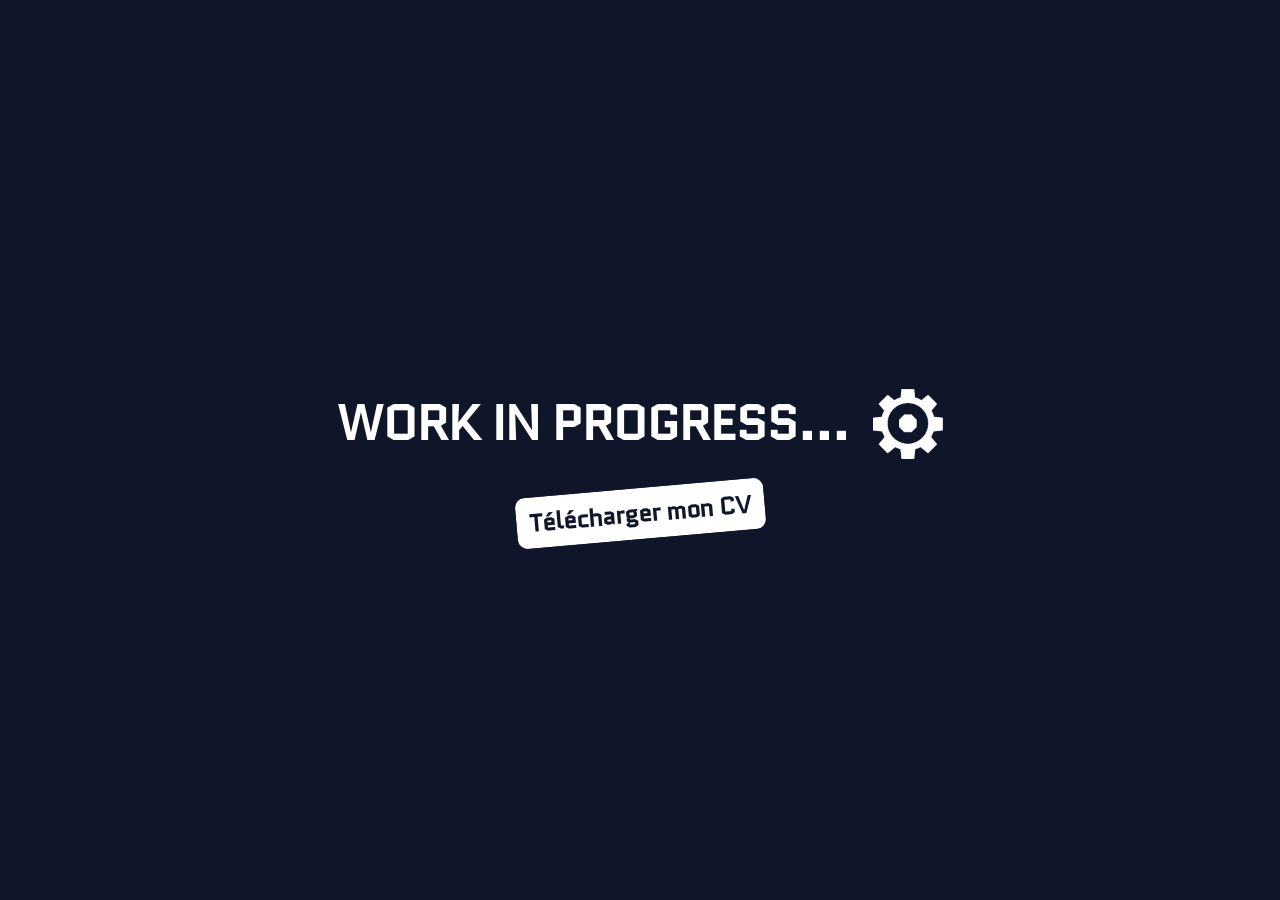
==== wip.html @ 767df287 "MAJ" ====
<!DOCTYPE html>
<html lang="fr">
<head>
    <meta charset="UTF-8">
    <meta http-equiv="X-UA-Compatible" content="IE=edge">
    <meta name="viewport" content="width=device-width, initial-scale=1.0">
    <title>Alexandre DELMER</title>
    <link rel="stylesheet" type="text/css" href="sass/main.css">
    <link rel="icon" href="/src/logoFreelance.png" type="image/x-icon">
    
</head>
<body>
    <div class="wip">
        <h2>WORK IN PROGRESS...</h2>
        <img class="wip__img" src="/src/engrenage.png" alt="">
    </div>

    <button class="btnCV"><a href="" download="CV__AlexandreDelmer"></a>Télécharger mon CV</button>

    
</body>
</html>
---- sass/main.css ----
@charset "UTF-8";
@font-face {
  font-family: "quantico";
  src: url(/style/font/quantico/Quantico-Regular.otf) format("truetype");
}
@font-face {
  font-family: "prompt";
  src: url(/style/font/prompt/Prompt-Italic.ttf) format("truetype");
}
.overflow-hidden {
  overflow: hidden;
}

.visible {
  display: flex;
}

.toggle-element {
  display: none;
}

@keyframes scroll {
  0% {
    transform: translateX(-100%);
  }
  100% {
    transform: translateX(0);
  }
}
@keyframes scale {
  0% {
    transform: scale(100%);
  }
  50% {
    transform: scale(140%);
  }
  100% {
    transform: scale(100%);
  }
}
@keyframes displayBottom {
  0% {
    transform: translateY(-50%);
    opacity: 0%;
  }
  35% {
    opacity: 0%;
  }
  100% {
    transform: translateY(0%);
    opacity: 100%;
  }
}
@keyframes displayTop {
  0% {
    transform: translateY(0%);
    opacity: 0%;
  }
  35% {
    opacity: 0%;
  }
  100% {
    transform: translateY(-50%);
    opacity: 100%;
  }
}
.displayBottom {
  animation: displayBottom 0.1s ease-in-out;
}

.displayTop {
  animation: displayBottom 1s ease-in-out;
}

.marginBottom {
  margin-bottom: 1rem;
}

button {
  color: white;
  font-size: 1rem;
  font-family: "quantico", sans-serif;
  width: auto;
  height: 100%;
  padding: 0.3rem 0.5rem 0.3rem 0.5rem;
  cursor: pointer;
}

.btnOne {
  background: linear-gradient(to right, #740CDC, #56ADD5);
  border: none;
  border-radius: 15px;
}

.btnTwo {
  display: flex;
  justify-content: center;
  align-items: center;
  margin-left: 1rem;
  background: linear-gradient(to top, #740CDC, #56ADD5);
  outline: none;
  border: 1px solid transparent;
  border-radius: 30px;
  padding: 1rem;
  max-width: 60px;
  max-height: 60px;
}

.btnThree {
  background: none;
  font-size: 1.25rem;
  border: none;
  color: #7D8296;
}

.btnRotateBottom {
  transform: rotate(-5deg);
  transition: transform 0.3s ease-in-out;
  transform-origin: center;
}
.btnRotateBottom:hover {
  transform: rotate(10deg);
  background: white;
}

.btnRotateTop {
  transform: rotate(5deg);
  transition: transform 0.3s ease-in-out;
  transform-origin: center;
}
.btnRotateTop:hover {
  transform: rotate(10deg);
  background: white;
}

.btnScale {
  animation: scale 1s linear infinite;
}
.btnScale:hover {
  color: #0F162A;
  font-weight: bold;
  border: 3px solid #0F162A;
  background-color: white;
}

#backToTop {
  display: none;
  position: fixed;
  z-index: 99;
  background: white;
  width: 40px;
  height: 40px;
  top: 90%;
  left: 3%;
  border-radius: 5px;
  border: none;
  outline: none;
  transition: transform 0.5s ease-in-out;
  transform: rotate(45deg);
}
#backToTop_arrow {
  position: absolute;
  display: flex;
  width: 30px;
  height: 30px;
  border-radius: 4px;
  background: #0F162A;
  top: 12.5%;
  right: 0;
  bottom: 0;
  left: 12.5%;
}
#backToTop:hover {
  transform: scale(1.4);
  background: grey;
}
#backToTop .scrolled {
  transform: rotate(45deg);
}

nav {
  display: flex;
  align-items: center;
  justify-content: space-between;
  width: auto;
  padding: 1rem 2rem 0rem 2rem;
}
nav .menu {
  display: flex;
  margin: auto;
  list-style: none;
}
nav .menu a {
  display: flex;
  flex-direction: column;
  margin-left: 3rem;
  font-weight: bold;
  text-decoration: none;
  color: white;
}
nav .menu a span {
  font-size: 0.8rem;
  text-align: right;
}

.menu_toggle {
  display: none;
  flex-direction: column;
  align-items: flex-end;
}
.menu_toggle .barOne {
  margin: 0.1rem;
  width: 3rem;
  height: 0.4rem;
  background-color: white;
  border-radius: 10px;
}
.menu_toggle .barTwo {
  margin: 0.1rem;
  width: 2.6rem;
  height: 0.4rem;
  background-color: white;
  border-radius: 10px;
}
.menu_toggle .barThree {
  margin: 0.1rem;
  width: 2.2rem;
  height: 0.4rem;
  background-color: white;
  border-radius: 10px;
}
.menu_toggle:hover .barOne {
  transform: translateY(-0.3rem);
}
.menu_toggle:hover .barThree {
  transform: translateY(0.3rem);
}
.menu_toggle .barOne, .menu_toggle .barThree {
  transition: transform 0.3s ease;
}

.effectOnOver {
  opacity: 0.5;
  transition: opacity 0.5s ease, transform 0.5s ease;
}

@media screen and (max-width: 1450px) {
  .menu_toggle {
    display: flex;
  }
  nav .menu {
    display: none;
  }
}
.nav_mobile {
  width: 100%;
  height: 100%;
  background: #0F162A;
  justify-content: flex-start;
  align-items: flex-start;
  position: fixed;
  z-index: 1;
  /*Trouver un moyen de supprimer les à-coups dans mon animation*/
}
.nav_mobile_animation {
  display: flex;
  font-size: 90px;
  font-weight: bold;
  width: 100%;
  height: 50px;
  margin-top: 0.5rem;
  /*animation: scroll 7s linear infinite;
  white-space: nowrap;
  margin: 0;
  padding: 0;*/
}
.nav_mobile_animation_text {
  display: flex;
  align-items: center;
  color: #0F162A;
  font-size: 3rem;
  text-shadow: -1px -1px 0 white, 1px -1px 0 white, -1px 1px 0 white, 1px 1px 0 white;
}
.nav_mobile_animation_text img {
  display: flex;
  justify-content: center;
  align-items: center;
  max-width: 80px;
  height: auto;
  margin: 0rem 0.5rem 0rem 0.5rem;
}
.nav_mobile_menu {
  display: flex;
  flex-direction: column;
  justify-content: center;
  margin-top: 5%;
}
.nav_mobile_menu a {
  font-size: 80px;
  color: white;
  font-weight: bold;
  margin-bottom: 0.8rem;
  padding: 0rem 0.7rem 0rem 0.7rem;
  width: -moz-fit-content;
  width: fit-content;
  border-radius: 15px;
  text-decoration: none;
}
.nav_mobile_menu a:hover {
  background: white;
  color: #0F162A;
}

:root {
  font-size: 24px;
}

body {
  display: flex;
  flex-direction: column;
  background-color: #0F162A;
  font-family: "quantico", sans-serif;
  line-height: 1;
  margin: auto;
  font-size: 1rem;
}

h1, h2, h3 {
  color: white;
}

h4 {
  color: #589CD5;
}

h1 {
  font-size: 2.5rem;
}

h2 {
  font-size: 2rem;
}

.logo {
  max-width: 75px;
  height: auto;
}

.intro {
  display: flex;
  flex-direction: column;
  justify-content: center;
  align-items: left;
  line-height: 2.5rem;
  padding: 2rem 2rem 2rem 2rem;
  position: relative;
  margin-bottom: 2rem;
}
.intro_background {
  position: absolute;
  z-index: -1;
  transform: rotate(15deg);
  font-size: 180px;
  color: white;
  opacity: 0.02;
  top: 100px;
  right: 0;
  bottom: 0;
  left: 120px;
}
.intro h1 {
  display: flex;
  flex-direction: column;
  margin-bottom: 1rem;
}
.intro button {
  align-self: flex-start;
}
.intro button a {
  text-decoration: none;
  color: white;
  font-size: 1.5rem;
}
.intro button a:hover {
  color: #0F162A;
}

.aboutme {
  display: flex;
  justify-content: space-evenly;
  align-items: center;
  margin-bottom: 2rem;
  padding: 0rem 2rem 0rem 2rem;
}
.aboutme_portrait {
  display: flex;
  position: relative;
  max-width: 100%;
  height: auto;
  margin-bottom: 2rem;
}
.aboutme_portrait_img {
  max-width: 500px;
  height: auto;
  position: relative;
  z-index: 0;
  margin-right: 2rem;
}
.aboutme_portrait_frame {
  position: absolute;
  z-index: -1;
  width: 450px;
  height: 500px;
  border: 10px solid #4A3CC5;
  border-radius: 10px;
  top: 25px;
  right: 0;
  bottom: 0;
  left: 75px;
}
.aboutme_description {
  margin-left: 3rem;
}
.aboutme_description_intro h2 {
  margin: 0;
}
.aboutme_description_intro p {
  display: flex;
  flex-direction: column;
  color: #7D8296;
}
.aboutme_description_intro p span {
  padding-top: 1rem;
}
.aboutme_description_areaBtn {
  display: flex;
  justify-content: flex-start;
  align-items: center;
}
.aboutme_description_areaBtn button {
  margin-right: 1rem;
}
.aboutme_description_areaBtn button a {
  text-decoration: none;
  color: white;
}
.aboutme_description_areaBtn button a:hover {
  color: #0F162A;
}

.portfolio {
  display: flex;
  flex-direction: column;
  justify-content: center;
  align-items: center;
  padding: 0rem 2rem 0rem 2rem;
}
.portfolio_menu {
  margin-bottom: 0;
}
.portfolio_project {
  display: flex;
  justify-content: space-evenly;
  margin-bottom: 3rem;
}
.portfolio_project_img {
  display: flex;
  justify-content: center;
  align-items: center;
  position: relative;
  margin-left: 2rem;
}
.portfolio_project_img img {
  position: relative;
  max-width: 600px;
  height: auto;
}
.portfolio_project_img div {
  position: absolute;
  z-index: -1;
  width: 500px;
  height: 500px;
  border: 10px solid #4A3CC5;
  border-radius: 10px;
  top: 20px;
  right: 0;
  bottom: 0;
  left: -40px;
}
.portfolio_project_description {
  width: 50%;
  color: white;
}
.portfolio_project_description_p {
  color: #7D8296;
}
.portfolio_project_description_number {
  color: #589CD5;
}
.portfolio_project_description_link {
  display: flex;
  flex-direction: row;
  align-items: center;
}
.portfolio_project_description_link_arrow {
  display: flex;
  flex-direction: row;
  align-items: center;
}
.portfolio_project_description_link_arrow_stick {
  border: 2px solid white;
  border-radius: 10px;
  width: 40px;
  height: 0;
}
.portfolio_project_description_link_arrow_end {
  display: flex;
  align-items: center;
  margin-right: 1rem;
  height: 0;
  width: 0;
  border-top: 10px solid transparent; /* Hauteur de la flèche */
  border-bottom: 10px solid transparent;
  border-left: 10px solid white; /* Couleur de la flèche */
}
.portfolio_project_img {
  height: 100%;
}
.portfolio_project_img img {
  width: auto;
  max-height: 500px;
}
.portfolio button {
  margin-bottom: 2rem;
}

.formations {
  display: flex;
  flex-direction: column;
  justify-content: flex-start;
  align-items: center;
  margin-bottom: 3rem;
  padding: 0rem 2rem 0rem 2rem;
}
.formations h2 {
  margin-bottom: 3rem;
}
.formations_list {
  display: flex;
  flex-wrap: wrap;
  justify-content: center;
  gap: 3rem;
}
.formations_list_frame {
  display: flex;
  border-radius: 10px;
  border: 1px solid transparent;
  flex-direction: column;
  justify-content: top;
  align-items: flex-start;
  max-width: 450px;
  background: #0F162A;
  padding: 1rem;
  position: relative;
}
.formations_list_frame::before {
  content: "";
  position: absolute;
  z-index: -1;
  background: linear-gradient(to right, #56ADD5, #740CDC);
  width: calc(100% + 10px);
  height: calc(100% + 10px);
  padding: 10px;
  border-radius: 15px;
  margin: -14px;
  top: 0;
  right: 0;
  bottom: 0;
  left: 0;
}
.formations_list_frame_header {
  display: flex;
  flex-direction: row;
  align-items: center;
  position: relative;
}
.formations_list_frame_header img {
  width: auto;
  max-height: 80px;
  margin-right: 1rem;
}
.formations_list_frame_header_title {
  font-weight: bold;
}
.formations_list_frame_header_title h3, .formations_list_frame_header_title h4 {
  margin: 0;
}
.formations_list_frame_skills {
  display: flex;
  justify-content: flex-start;
}
.formations_list_frame_skills ul {
  display: flex;
  justify-items: flex-start;
  flex-wrap: wrap;
  margin: 1rem 0rem 0rem 0rem;
  padding: 0;
  gap: 25px;
}
.formations_list_frame_skills ul li {
  display: flex;
  justify-content: center;
  align-items: center;
  position: relative;
  background: linear-gradient(to bottom left, #56ADD5, #740CDC);
  color: white;
  border-radius: 15px;
  list-style: none;
  white-space: nowrap;
  padding: 0.5rem;
}

.technologies {
  display: flex;
  flex-direction: column;
  justify-content: center;
  align-items: center;
  padding: 0rem 2rem 0rem 2rem;
}
.technologies_div {
  display: flex;
  flex-wrap: wrap;
  justify-content: center;
  align-items: center;
  margin-top: 3rem;
}
.technologies_div_list {
  display: flex;
  flex-direction: column;
  justify-content: center;
  align-items: center;
  margin: 0rem 5rem 2rem 5rem;
}
.technologies_div_list img {
  max-width: 200px;
  max-height: auto;
}
.technologies_div_list p {
  color: #7D8296;
  font-size: 1.5rem;
  font-weight: bold;
}

.xp {
  display: flex;
  flex-direction: column;
  justify-content: center;
  align-items: center;
  padding: 0rem 2rem 0rem 2rem;
}
.xp h2 {
  margin-bottom: 3rem;
}
.xp_list {
  display: flex;
  flex-direction: column;
  justify-content: center;
  align-items: center;
  color: white;
  max-width: 70%;
}
.xp_list_title {
  display: flex;
  justify-content: space-between;
  align-items: center;
  background: linear-gradient(to right, #56ADD5, #740CDC);
  border-radius: 15px;
  padding: 0rem 1rem 0rem 1rem;
  gap: 60px;
  width: 1000px;
  height: auto;
  box-shadow: 0 4px 12px rgba(0, 0, 0, 0.1);
}
.xp_list_title_btn {
  display: flex;
  font-size: 2rem;
  text-align: center;
  margin: 0;
  padding: 0;
  transition: transform 0.5s ease-in-out;
  background: none;
  border: 1px solid transparent;
}
.xp_list_title_btn:hover {
  color: #0F162A;
  cursor: pointer;
  transform: scale(1.5);
}
.xp_list_description {
  flex-direction: column;
  justify-content: center;
  align-items: flex-start;
  background: #4A3CC5;
  border-radius: 0px 0px 15px 15px;
  padding: 1rem;
  margin-bottom: 2rem;
  width: 95%;
  height: auto;
  position: relative;
  z-index: -1;
}
.xp_list_description_text {
  margin-bottom: 1rem;
}
.xp_list_description_contact {
  display: flex;
  justify-content: flex-start;
  align-items: center;
  gap: 70px;
}
.xp_list_description_contact_adress {
  display: flex;
  justify-content: flex-start;
  align-items: center;
  gap: 10px;
  color: #B4B7C9;
}
.xp_list_description_contact_email {
  display: flex;
  justify-content: flex-start;
  align-items: center;
  gap: 10px;
}
.xp_list_description_contact_email a {
  text-decoration: none;
  color: #B4B7C9;
}
.xp_list_description_contact img {
  max-width: 20px;
  height: 100%;
}
.xp_list_description_skills {
  display: flex;
  flex-wrap: wrap;
  justify-content: flex-start;
  align-items: center;
}
.xp_list_description_skills p {
  background: #2C3599;
  padding: 0.5rem;
  border-radius: 15px;
  margin: 0rem 1rem 0.5rem 0rem;
  text-align: center;
}

.footer {
  display: flex;
  flex-direction: column;
  justify-content: center;
  align-items: center;
  border-radius: 200px 200px 0px 0px;
  margin-top: 2rem;
  background: linear-gradient(to bottom right, #740CDC, #56ADD5);
  padding: 0rem 2rem 1rem 2rem;
}
.footer h2 {
  margin-bottom: 2rem;
}
.footer_contact {
  display: flex;
  flex-direction: row;
  justify-content: center;
  align-items: center;
  width: 100%;
  height: auto;
  margin-bottom: 1rem;
}
.footer_contact_informations {
  display: flex;
  flex-direction: column;
  justify-content: flex-start;
  margin-right: 5%;
}
.footer_contact_informations h3 {
  margin: 0rem 0rem 1rem 0rem;
}
.footer_contact_informations_description {
  color: #A5A6FF;
  max-width: 700px;
  margin: 0rem 0rem 1rem 0rem;
}
.footer_contact_informations_data {
  display: flex;
  justify-content: flex-start;
  align-items: center;
  color: white;
  margin-bottom: 1rem;
}
.footer_contact_informations_data img {
  max-width: 50px;
  height: auto;
  margin-right: 1rem;
}
.footer_contact_informations_data a {
  color: white;
  text-decoration: none;
}
.footer_contact_form {
  display: flex;
  flex-direction: column;
  padding: 1rem;
  width: 60%;
  border-radius: 15px;
  background: linear-gradient(to top left, #740CDC, #56ADD5);
}
.footer_contact_form input {
  background: #0F162A;
  font-size: 15px;
  border: none;
  margin-bottom: 0.5rem;
  border-radius: 15px;
  padding: 0.5rem;
  color: white;
}
.footer_contact_form input ::-moz-placeholder {
  font-size: 1rem;
  font-weight: bold;
}
.footer_contact_form input ::placeholder {
  font-size: 1rem;
  font-weight: bold;
}
.footer_contact_form textarea {
  background: #0F162A;
  border: none;
  padding: 0.5rem;
  margin-bottom: 0.5rem;
  border-radius: 15px;
  color: white;
  resize: none;
}
.footer_contact_form textarea ::-moz-placeholder {
  font-size: 1rem;
  font-weight: bold;
}
.footer_contact_form textarea ::placeholder {
  font-size: 1rem;
  font-weight: bold;
}
.footer_contact_form_sender {
  color: white;
  font-weight: bold;
  width: 150px;
}
.footer_line {
  border: 1px solid white;
  width: 100%;
  height: auto;
  margin: 1rem 0rem 1rem 0rem;
}
.footer_mentions {
  display: flex;
  width: 100%;
  height: auto;
  justify-content: space-around;
  align-items: center;
  color: white;
  font-size: 20px;
}
.footer_mentions_socialMedia {
  display: flex;
}
.footer_mentions_socialMedia img {
  width: 60px;
  height: auto;
  margin: 0rem 0.5rem 0rem 0.5rem;
}

body {
  display: flex;
  flex-direction: column;
  justify-content: center;
  align-items: center;
  background-color: #0F162A;
  font-family: "quantico", sans-serif;
  line-height: 1;
  margin: auto;
  font-size: 1rem;
  width: 100%;
  height: 100vh;
}

.btnCV {
  background: white;
  color: #0F162A;
  font-weight: bold;
  border: 1px solid transparent;
  border-radius: 10px;
  outline: none;
  height: auto;
  transform: rotate(-5deg);
}
.btnCV:hover {
  transform: rotate(8deg);
}

.wip {
  display: flex;
  justify-content: center;
  align-items: center;
}
.wip h2 {
  margin-right: 1rem;
}
.wip__img {
  display: flex;
  width: 70px;
  height: auto;
  animation: rotationInfinite 3s linear infinite;
}

@keyframes rotationInfinite {
  0% {
    transform: rotate(0deg);
  }
  100% {
    transform: rotate(360deg);
  }
}/*# sourceMappingURL=main.css.map */
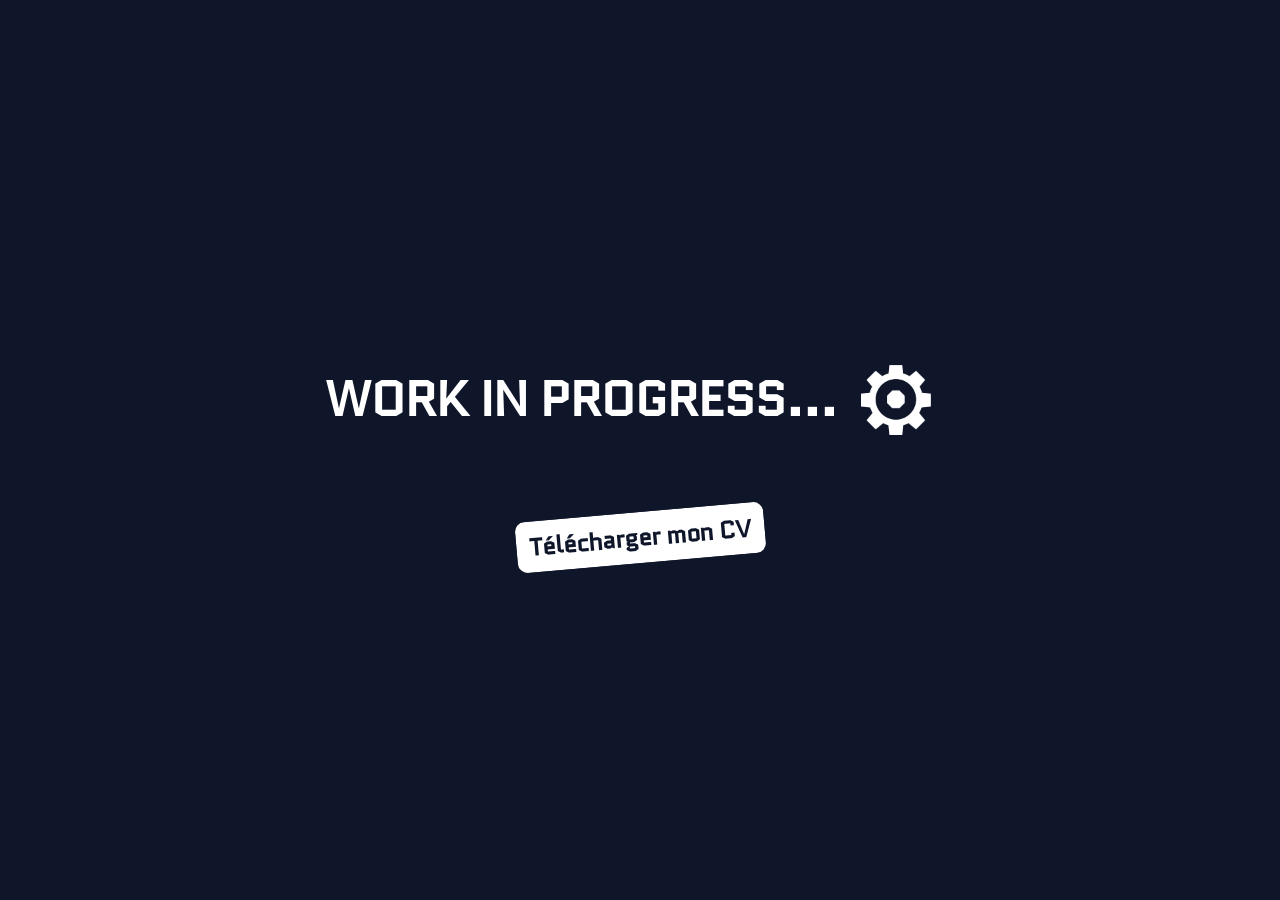
==== commit df8803cd: "MAJ" ====
--- a/wip.html
+++ b/wip.html
@@ -15,7 +15,7 @@
         <img class="wip__img" src="/src/engrenage.png" alt="">
     </div>
 
-    <button class="btnCV"><a href="" download="CV__AlexandreDelmer"></a>Télécharger mon CV</button>
+    <button class="btnCV btnRotateBottom"><a href="" download="CV__AlexandreDelmer"></a>Télécharger mon CV</button>
 
     
 </body>
--- a/sass/main.css
+++ b/sass/main.css
@@ -12,6 +12,8 @@
 }
 
 .visible {
+  display: -webkit-box;
+  display: -ms-flexbox;
   display: flex;
 }
 
@@ -19,57 +21,123 @@
   display: none;
 }
 
+@-webkit-keyframes scroll {
+  0% {
+    -webkit-transform: translateX(-100%);
+            transform: translateX(-100%);
+  }
+  100% {
+    -webkit-transform: translateX(0);
+            transform: translateX(0);
+  }
+}
+
 @keyframes scroll {
   0% {
-    transform: translateX(-100%);
+    -webkit-transform: translateX(-100%);
+            transform: translateX(-100%);
   }
   100% {
-    transform: translateX(0);
+    -webkit-transform: translateX(0);
+            transform: translateX(0);
+  }
+}
+@-webkit-keyframes scale {
+  0% {
+    -webkit-transform: scale(100%);
+            transform: scale(100%);
+  }
+  50% {
+    -webkit-transform: scale(140%);
+            transform: scale(140%);
+  }
+  100% {
+    -webkit-transform: scale(100%);
+            transform: scale(100%);
   }
 }
 @keyframes scale {
   0% {
-    transform: scale(100%);
+    -webkit-transform: scale(100%);
+            transform: scale(100%);
   }
   50% {
-    transform: scale(140%);
+    -webkit-transform: scale(140%);
+            transform: scale(140%);
   }
   100% {
-    transform: scale(100%);
+    -webkit-transform: scale(100%);
+            transform: scale(100%);
+  }
+}
+@-webkit-keyframes displayBottom {
+  0% {
+    -webkit-transform: translateY(-50%);
+            transform: translateY(-50%);
+    opacity: 0%;
+  }
+  35% {
+    opacity: 0%;
+  }
+  100% {
+    -webkit-transform: translateY(0%);
+            transform: translateY(0%);
+    opacity: 100%;
   }
 }
 @keyframes displayBottom {
   0% {
-    transform: translateY(-50%);
+    -webkit-transform: translateY(-50%);
+            transform: translateY(-50%);
     opacity: 0%;
   }
   35% {
     opacity: 0%;
   }
   100% {
-    transform: translateY(0%);
+    -webkit-transform: translateY(0%);
+            transform: translateY(0%);
+    opacity: 100%;
+  }
+}
+@-webkit-keyframes displayTop {
+  0% {
+    -webkit-transform: translateY(0%);
+            transform: translateY(0%);
+    opacity: 0%;
+  }
+  35% {
+    opacity: 0%;
+  }
+  100% {
+    -webkit-transform: translateY(-50%);
+            transform: translateY(-50%);
     opacity: 100%;
   }
 }
 @keyframes displayTop {
   0% {
-    transform: translateY(0%);
+    -webkit-transform: translateY(0%);
+            transform: translateY(0%);
     opacity: 0%;
   }
   35% {
     opacity: 0%;
   }
   100% {
-    transform: translateY(-50%);
+    -webkit-transform: translateY(-50%);
+            transform: translateY(-50%);
     opacity: 100%;
   }
 }
 .displayBottom {
-  animation: displayBottom 0.1s ease-in-out;
+  -webkit-animation: displayBottom 0.1s ease-in-out;
+          animation: displayBottom 0.1s ease-in-out;
 }
 
 .displayTop {
-  animation: displayBottom 1s ease-in-out;
+  -webkit-animation: displayBottom 1s ease-in-out;
+          animation: displayBottom 1s ease-in-out;
 }
 
 .marginBottom {
@@ -87,16 +155,24 @@
 }
 
 .btnOne {
+  background: -webkit-gradient(linear, left top, right top, from(#740CDC), to(#56ADD5));
   background: linear-gradient(to right, #740CDC, #56ADD5);
   border: none;
   border-radius: 15px;
 }
 
 .btnTwo {
-  display: flex;
-  justify-content: center;
-  align-items: center;
+  display: -webkit-box;
+  display: -ms-flexbox;
+  display: flex;
+  -webkit-box-pack: center;
+      -ms-flex-pack: center;
+          justify-content: center;
+  -webkit-box-align: center;
+      -ms-flex-align: center;
+          align-items: center;
   margin-left: 1rem;
+  background: -webkit-gradient(linear, left bottom, left top, from(#740CDC), to(#56ADD5));
   background: linear-gradient(to top, #740CDC, #56ADD5);
   outline: none;
   border: 1px solid transparent;
@@ -114,27 +190,40 @@
 }
 
 .btnRotateBottom {
-  transform: rotate(-5deg);
+  -webkit-transform: rotate(-5deg);
+          transform: rotate(-5deg);
+  -webkit-transition: -webkit-transform 0.3s ease-in-out;
+  transition: -webkit-transform 0.3s ease-in-out;
   transition: transform 0.3s ease-in-out;
-  transform-origin: center;
+  transition: transform 0.3s ease-in-out, -webkit-transform 0.3s ease-in-out;
+  -webkit-transform-origin: center;
+          transform-origin: center;
 }
 .btnRotateBottom:hover {
-  transform: rotate(10deg);
+  -webkit-transform: rotate(10deg);
+          transform: rotate(10deg);
   background: white;
 }
 
 .btnRotateTop {
-  transform: rotate(5deg);
+  -webkit-transform: rotate(5deg);
+          transform: rotate(5deg);
+  -webkit-transition: -webkit-transform 0.3s ease-in-out;
+  transition: -webkit-transform 0.3s ease-in-out;
   transition: transform 0.3s ease-in-out;
-  transform-origin: center;
+  transition: transform 0.3s ease-in-out, -webkit-transform 0.3s ease-in-out;
+  -webkit-transform-origin: center;
+          transform-origin: center;
 }
 .btnRotateTop:hover {
-  transform: rotate(10deg);
+  -webkit-transform: rotate(10deg);
+          transform: rotate(10deg);
   background: white;
 }
 
 .btnScale {
-  animation: scale 1s linear infinite;
+  -webkit-animation: scale 1s linear infinite;
+          animation: scale 1s linear infinite;
 }
 .btnScale:hover {
   color: #0F162A;
@@ -155,11 +244,17 @@
   border-radius: 5px;
   border: none;
   outline: none;
+  -webkit-transition: -webkit-transform 0.5s ease-in-out;
+  transition: -webkit-transform 0.5s ease-in-out;
   transition: transform 0.5s ease-in-out;
-  transform: rotate(45deg);
+  transition: transform 0.5s ease-in-out, -webkit-transform 0.5s ease-in-out;
+  -webkit-transform: rotate(45deg);
+          transform: rotate(45deg);
 }
 #backToTop_arrow {
   position: absolute;
+  display: -webkit-box;
+  display: -ms-flexbox;
   display: flex;
   width: 30px;
   height: 30px;
@@ -171,28 +266,43 @@
   left: 12.5%;
 }
 #backToTop:hover {
-  transform: scale(1.4);
+  -webkit-transform: scale(1.4);
+          transform: scale(1.4);
   background: grey;
 }
 #backToTop .scrolled {
-  transform: rotate(45deg);
+  -webkit-transform: rotate(45deg);
+          transform: rotate(45deg);
 }
 
 nav {
-  display: flex;
-  align-items: center;
-  justify-content: space-between;
+  display: -webkit-box;
+  display: -ms-flexbox;
+  display: flex;
+  -webkit-box-align: center;
+      -ms-flex-align: center;
+          align-items: center;
+  -webkit-box-pack: justify;
+      -ms-flex-pack: justify;
+          justify-content: space-between;
   width: auto;
   padding: 1rem 2rem 0rem 2rem;
 }
 nav .menu {
+  display: -webkit-box;
+  display: -ms-flexbox;
   display: flex;
   margin: auto;
   list-style: none;
 }
 nav .menu a {
-  display: flex;
-  flex-direction: column;
+  display: -webkit-box;
+  display: -ms-flexbox;
+  display: flex;
+  -webkit-box-orient: vertical;
+  -webkit-box-direction: normal;
+      -ms-flex-direction: column;
+          flex-direction: column;
   margin-left: 3rem;
   font-weight: bold;
   text-decoration: none;
@@ -205,8 +315,13 @@
 
 .menu_toggle {
   display: none;
-  flex-direction: column;
-  align-items: flex-end;
+  -webkit-box-orient: vertical;
+  -webkit-box-direction: normal;
+      -ms-flex-direction: column;
+          flex-direction: column;
+  -webkit-box-align: end;
+      -ms-flex-align: end;
+          align-items: flex-end;
 }
 .menu_toggle .barOne {
   margin: 0.1rem;
@@ -230,22 +345,32 @@
   border-radius: 10px;
 }
 .menu_toggle:hover .barOne {
-  transform: translateY(-0.3rem);
+  -webkit-transform: translateY(-0.3rem);
+          transform: translateY(-0.3rem);
 }
 .menu_toggle:hover .barThree {
-  transform: translateY(0.3rem);
+  -webkit-transform: translateY(0.3rem);
+          transform: translateY(0.3rem);
 }
 .menu_toggle .barOne, .menu_toggle .barThree {
+  -webkit-transition: -webkit-transform 0.3s ease;
+  transition: -webkit-transform 0.3s ease;
   transition: transform 0.3s ease;
+  transition: transform 0.3s ease, -webkit-transform 0.3s ease;
 }
 
 .effectOnOver {
   opacity: 0.5;
+  -webkit-transition: opacity 0.5s ease, -webkit-transform 0.5s ease;
+  transition: opacity 0.5s ease, -webkit-transform 0.5s ease;
   transition: opacity 0.5s ease, transform 0.5s ease;
+  transition: opacity 0.5s ease, transform 0.5s ease, -webkit-transform 0.5s ease;
 }
 
 @media screen and (max-width: 1450px) {
   .menu_toggle {
+    display: -webkit-box;
+    display: -ms-flexbox;
     display: flex;
   }
   nav .menu {
@@ -256,13 +381,19 @@
   width: 100%;
   height: 100%;
   background: #0F162A;
-  justify-content: flex-start;
-  align-items: flex-start;
+  -webkit-box-pack: start;
+      -ms-flex-pack: start;
+          justify-content: flex-start;
+  -webkit-box-align: start;
+      -ms-flex-align: start;
+          align-items: flex-start;
   position: fixed;
   z-index: 1;
   /*Trouver un moyen de supprimer les à-coups dans mon animation*/
 }
 .nav_mobile_animation {
+  display: -webkit-box;
+  display: -ms-flexbox;
   display: flex;
   font-size: 90px;
   font-weight: bold;
@@ -275,24 +406,41 @@
   padding: 0;*/
 }
 .nav_mobile_animation_text {
-  display: flex;
-  align-items: center;
+  display: -webkit-box;
+  display: -ms-flexbox;
+  display: flex;
+  -webkit-box-align: center;
+      -ms-flex-align: center;
+          align-items: center;
   color: #0F162A;
   font-size: 3rem;
   text-shadow: -1px -1px 0 white, 1px -1px 0 white, -1px 1px 0 white, 1px 1px 0 white;
 }
 .nav_mobile_animation_text img {
-  display: flex;
-  justify-content: center;
-  align-items: center;
+  display: -webkit-box;
+  display: -ms-flexbox;
+  display: flex;
+  -webkit-box-pack: center;
+      -ms-flex-pack: center;
+          justify-content: center;
+  -webkit-box-align: center;
+      -ms-flex-align: center;
+          align-items: center;
   max-width: 80px;
   height: auto;
   margin: 0rem 0.5rem 0rem 0.5rem;
 }
 .nav_mobile_menu {
-  display: flex;
-  flex-direction: column;
-  justify-content: center;
+  display: -webkit-box;
+  display: -ms-flexbox;
+  display: flex;
+  -webkit-box-orient: vertical;
+  -webkit-box-direction: normal;
+      -ms-flex-direction: column;
+          flex-direction: column;
+  -webkit-box-pack: center;
+      -ms-flex-pack: center;
+          justify-content: center;
   margin-top: 5%;
 }
 .nav_mobile_menu a {
@@ -301,6 +449,7 @@
   font-weight: bold;
   margin-bottom: 0.8rem;
   padding: 0rem 0.7rem 0rem 0.7rem;
+  width: -webkit-fit-content;
   width: -moz-fit-content;
   width: fit-content;
   border-radius: 15px;
@@ -316,8 +465,13 @@
 }
 
 body {
-  display: flex;
-  flex-direction: column;
+  display: -webkit-box;
+  display: -ms-flexbox;
+  display: flex;
+  -webkit-box-orient: vertical;
+  -webkit-box-direction: normal;
+      -ms-flex-direction: column;
+          flex-direction: column;
   background-color: #0F162A;
   font-family: "quantico", sans-serif;
   line-height: 1;
@@ -347,10 +501,19 @@
 }
 
 .intro {
-  display: flex;
-  flex-direction: column;
-  justify-content: center;
-  align-items: left;
+  display: -webkit-box;
+  display: -ms-flexbox;
+  display: flex;
+  -webkit-box-orient: vertical;
+  -webkit-box-direction: normal;
+      -ms-flex-direction: column;
+          flex-direction: column;
+  -webkit-box-pack: center;
+      -ms-flex-pack: center;
+          justify-content: center;
+  -webkit-box-align: left;
+      -ms-flex-align: left;
+          align-items: left;
   line-height: 2.5rem;
   padding: 2rem 2rem 2rem 2rem;
   position: relative;
@@ -359,7 +522,8 @@
 .intro_background {
   position: absolute;
   z-index: -1;
-  transform: rotate(15deg);
+  -webkit-transform: rotate(15deg);
+          transform: rotate(15deg);
   font-size: 180px;
   color: white;
   opacity: 0.02;
@@ -369,12 +533,18 @@
   left: 120px;
 }
 .intro h1 {
-  display: flex;
-  flex-direction: column;
+  display: -webkit-box;
+  display: -ms-flexbox;
+  display: flex;
+  -webkit-box-orient: vertical;
+  -webkit-box-direction: normal;
+      -ms-flex-direction: column;
+          flex-direction: column;
   margin-bottom: 1rem;
 }
 .intro button {
-  align-self: flex-start;
+  -ms-flex-item-align: start;
+      align-self: flex-start;
 }
 .intro button a {
   text-decoration: none;
@@ -386,13 +556,21 @@
 }
 
 .aboutme {
-  display: flex;
-  justify-content: space-evenly;
-  align-items: center;
+  display: -webkit-box;
+  display: -ms-flexbox;
+  display: flex;
+  -webkit-box-pack: space-evenly;
+      -ms-flex-pack: space-evenly;
+          justify-content: space-evenly;
+  -webkit-box-align: center;
+      -ms-flex-align: center;
+          align-items: center;
   margin-bottom: 2rem;
   padding: 0rem 2rem 0rem 2rem;
 }
 .aboutme_portrait {
+  display: -webkit-box;
+  display: -ms-flexbox;
   display: flex;
   position: relative;
   max-width: 100%;
@@ -425,17 +603,28 @@
   margin: 0;
 }
 .aboutme_description_intro p {
-  display: flex;
-  flex-direction: column;
+  display: -webkit-box;
+  display: -ms-flexbox;
+  display: flex;
+  -webkit-box-orient: vertical;
+  -webkit-box-direction: normal;
+      -ms-flex-direction: column;
+          flex-direction: column;
   color: #7D8296;
 }
 .aboutme_description_intro p span {
   padding-top: 1rem;
 }
 .aboutme_description_areaBtn {
-  display: flex;
-  justify-content: flex-start;
-  align-items: center;
+  display: -webkit-box;
+  display: -ms-flexbox;
+  display: flex;
+  -webkit-box-pack: start;
+      -ms-flex-pack: start;
+          justify-content: flex-start;
+  -webkit-box-align: center;
+      -ms-flex-align: center;
+          align-items: center;
 }
 .aboutme_description_areaBtn button {
   margin-right: 1rem;
@@ -449,24 +638,43 @@
 }
 
 .portfolio {
-  display: flex;
-  flex-direction: column;
-  justify-content: center;
-  align-items: center;
+  display: -webkit-box;
+  display: -ms-flexbox;
+  display: flex;
+  -webkit-box-orient: vertical;
+  -webkit-box-direction: normal;
+      -ms-flex-direction: column;
+          flex-direction: column;
+  -webkit-box-pack: center;
+      -ms-flex-pack: center;
+          justify-content: center;
+  -webkit-box-align: center;
+      -ms-flex-align: center;
+          align-items: center;
   padding: 0rem 2rem 0rem 2rem;
 }
 .portfolio_menu {
   margin-bottom: 0;
 }
 .portfolio_project {
-  display: flex;
-  justify-content: space-evenly;
+  display: -webkit-box;
+  display: -ms-flexbox;
+  display: flex;
+  -webkit-box-pack: space-evenly;
+      -ms-flex-pack: space-evenly;
+          justify-content: space-evenly;
   margin-bottom: 3rem;
 }
 .portfolio_project_img {
-  display: flex;
-  justify-content: center;
-  align-items: center;
+  display: -webkit-box;
+  display: -ms-flexbox;
+  display: flex;
+  -webkit-box-pack: center;
+      -ms-flex-pack: center;
+          justify-content: center;
+  -webkit-box-align: center;
+      -ms-flex-align: center;
+          align-items: center;
   position: relative;
   margin-left: 2rem;
 }
@@ -498,14 +706,28 @@
   color: #589CD5;
 }
 .portfolio_project_description_link {
-  display: flex;
-  flex-direction: row;
-  align-items: center;
+  display: -webkit-box;
+  display: -ms-flexbox;
+  display: flex;
+  -webkit-box-orient: horizontal;
+  -webkit-box-direction: normal;
+      -ms-flex-direction: row;
+          flex-direction: row;
+  -webkit-box-align: center;
+      -ms-flex-align: center;
+          align-items: center;
 }
 .portfolio_project_description_link_arrow {
-  display: flex;
-  flex-direction: row;
-  align-items: center;
+  display: -webkit-box;
+  display: -ms-flexbox;
+  display: flex;
+  -webkit-box-orient: horizontal;
+  -webkit-box-direction: normal;
+      -ms-flex-direction: row;
+          flex-direction: row;
+  -webkit-box-align: center;
+      -ms-flex-align: center;
+          align-items: center;
 }
 .portfolio_project_description_link_arrow_stick {
   border: 2px solid white;
@@ -514,8 +736,12 @@
   height: 0;
 }
 .portfolio_project_description_link_arrow_end {
-  display: flex;
-  align-items: center;
+  display: -webkit-box;
+  display: -ms-flexbox;
+  display: flex;
+  -webkit-box-align: center;
+      -ms-flex-align: center;
+          align-items: center;
   margin-right: 1rem;
   height: 0;
   width: 0;
@@ -535,10 +761,19 @@
 }
 
 .formations {
-  display: flex;
-  flex-direction: column;
-  justify-content: flex-start;
-  align-items: center;
+  display: -webkit-box;
+  display: -ms-flexbox;
+  display: flex;
+  -webkit-box-orient: vertical;
+  -webkit-box-direction: normal;
+      -ms-flex-direction: column;
+          flex-direction: column;
+  -webkit-box-pack: start;
+      -ms-flex-pack: start;
+          justify-content: flex-start;
+  -webkit-box-align: center;
+      -ms-flex-align: center;
+          align-items: center;
   margin-bottom: 3rem;
   padding: 0rem 2rem 0rem 2rem;
 }
@@ -546,18 +781,32 @@
   margin-bottom: 3rem;
 }
 .formations_list {
-  display: flex;
-  flex-wrap: wrap;
-  justify-content: center;
+  display: -webkit-box;
+  display: -ms-flexbox;
+  display: flex;
+  -ms-flex-wrap: wrap;
+      flex-wrap: wrap;
+  -webkit-box-pack: center;
+      -ms-flex-pack: center;
+          justify-content: center;
   gap: 3rem;
 }
 .formations_list_frame {
+  display: -webkit-box;
+  display: -ms-flexbox;
   display: flex;
   border-radius: 10px;
   border: 1px solid transparent;
-  flex-direction: column;
-  justify-content: top;
-  align-items: flex-start;
+  -webkit-box-orient: vertical;
+  -webkit-box-direction: normal;
+      -ms-flex-direction: column;
+          flex-direction: column;
+  -webkit-box-pack: top;
+      -ms-flex-pack: top;
+          justify-content: top;
+  -webkit-box-align: start;
+      -ms-flex-align: start;
+          align-items: flex-start;
   max-width: 450px;
   background: #0F162A;
   padding: 1rem;
@@ -567,6 +816,7 @@
   content: "";
   position: absolute;
   z-index: -1;
+  background: -webkit-gradient(linear, left top, right top, from(#56ADD5), to(#740CDC));
   background: linear-gradient(to right, #56ADD5, #740CDC);
   width: calc(100% + 10px);
   height: calc(100% + 10px);
@@ -579,9 +829,16 @@
   left: 0;
 }
 .formations_list_frame_header {
-  display: flex;
-  flex-direction: row;
-  align-items: center;
+  display: -webkit-box;
+  display: -ms-flexbox;
+  display: flex;
+  -webkit-box-orient: horizontal;
+  -webkit-box-direction: normal;
+      -ms-flex-direction: row;
+          flex-direction: row;
+  -webkit-box-align: center;
+      -ms-flex-align: center;
+          align-items: center;
   position: relative;
 }
 .formations_list_frame_header img {
@@ -596,22 +853,36 @@
   margin: 0;
 }
 .formations_list_frame_skills {
-  display: flex;
-  justify-content: flex-start;
+  display: -webkit-box;
+  display: -ms-flexbox;
+  display: flex;
+  -webkit-box-pack: start;
+      -ms-flex-pack: start;
+          justify-content: flex-start;
 }
 .formations_list_frame_skills ul {
+  display: -webkit-box;
+  display: -ms-flexbox;
   display: flex;
   justify-items: flex-start;
-  flex-wrap: wrap;
+  -ms-flex-wrap: wrap;
+      flex-wrap: wrap;
   margin: 1rem 0rem 0rem 0rem;
   padding: 0;
   gap: 25px;
 }
 .formations_list_frame_skills ul li {
-  display: flex;
-  justify-content: center;
-  align-items: center;
+  display: -webkit-box;
+  display: -ms-flexbox;
+  display: flex;
+  -webkit-box-pack: center;
+      -ms-flex-pack: center;
+          justify-content: center;
+  -webkit-box-align: center;
+      -ms-flex-align: center;
+          align-items: center;
   position: relative;
+  background: -webkit-gradient(linear, right top, left bottom, from(#56ADD5), to(#740CDC));
   background: linear-gradient(to bottom left, #56ADD5, #740CDC);
   color: white;
   border-radius: 15px;
@@ -621,24 +892,49 @@
 }
 
 .technologies {
-  display: flex;
-  flex-direction: column;
-  justify-content: center;
-  align-items: center;
+  display: -webkit-box;
+  display: -ms-flexbox;
+  display: flex;
+  -webkit-box-orient: vertical;
+  -webkit-box-direction: normal;
+      -ms-flex-direction: column;
+          flex-direction: column;
+  -webkit-box-pack: center;
+      -ms-flex-pack: center;
+          justify-content: center;
+  -webkit-box-align: center;
+      -ms-flex-align: center;
+          align-items: center;
   padding: 0rem 2rem 0rem 2rem;
 }
 .technologies_div {
-  display: flex;
-  flex-wrap: wrap;
-  justify-content: center;
-  align-items: center;
+  display: -webkit-box;
+  display: -ms-flexbox;
+  display: flex;
+  -ms-flex-wrap: wrap;
+      flex-wrap: wrap;
+  -webkit-box-pack: center;
+      -ms-flex-pack: center;
+          justify-content: center;
+  -webkit-box-align: center;
+      -ms-flex-align: center;
+          align-items: center;
   margin-top: 3rem;
 }
 .technologies_div_list {
-  display: flex;
-  flex-direction: column;
-  justify-content: center;
-  align-items: center;
+  display: -webkit-box;
+  display: -ms-flexbox;
+  display: flex;
+  -webkit-box-orient: vertical;
+  -webkit-box-direction: normal;
+      -ms-flex-direction: column;
+          flex-direction: column;
+  -webkit-box-pack: center;
+      -ms-flex-pack: center;
+          justify-content: center;
+  -webkit-box-align: center;
+      -ms-flex-align: center;
+          align-items: center;
   margin: 0rem 5rem 2rem 5rem;
 }
 .technologies_div_list img {
@@ -652,54 +948,93 @@
 }
 
 .xp {
-  display: flex;
-  flex-direction: column;
-  justify-content: center;
-  align-items: center;
+  display: -webkit-box;
+  display: -ms-flexbox;
+  display: flex;
+  -webkit-box-orient: vertical;
+  -webkit-box-direction: normal;
+      -ms-flex-direction: column;
+          flex-direction: column;
+  -webkit-box-pack: center;
+      -ms-flex-pack: center;
+          justify-content: center;
+  -webkit-box-align: center;
+      -ms-flex-align: center;
+          align-items: center;
   padding: 0rem 2rem 0rem 2rem;
 }
 .xp h2 {
   margin-bottom: 3rem;
 }
 .xp_list {
-  display: flex;
-  flex-direction: column;
-  justify-content: center;
-  align-items: center;
+  display: -webkit-box;
+  display: -ms-flexbox;
+  display: flex;
+  -webkit-box-orient: vertical;
+  -webkit-box-direction: normal;
+      -ms-flex-direction: column;
+          flex-direction: column;
+  -webkit-box-pack: center;
+      -ms-flex-pack: center;
+          justify-content: center;
+  -webkit-box-align: center;
+      -ms-flex-align: center;
+          align-items: center;
   color: white;
   max-width: 70%;
 }
 .xp_list_title {
-  display: flex;
-  justify-content: space-between;
-  align-items: center;
+  display: -webkit-box;
+  display: -ms-flexbox;
+  display: flex;
+  -webkit-box-pack: justify;
+      -ms-flex-pack: justify;
+          justify-content: space-between;
+  -webkit-box-align: center;
+      -ms-flex-align: center;
+          align-items: center;
+  background: -webkit-gradient(linear, left top, right top, from(#56ADD5), to(#740CDC));
   background: linear-gradient(to right, #56ADD5, #740CDC);
   border-radius: 15px;
   padding: 0rem 1rem 0rem 1rem;
   gap: 60px;
   width: 1000px;
   height: auto;
-  box-shadow: 0 4px 12px rgba(0, 0, 0, 0.1);
+  -webkit-box-shadow: 0 4px 12px rgba(0, 0, 0, 0.1);
+          box-shadow: 0 4px 12px rgba(0, 0, 0, 0.1);
 }
 .xp_list_title_btn {
+  display: -webkit-box;
+  display: -ms-flexbox;
   display: flex;
   font-size: 2rem;
   text-align: center;
   margin: 0;
   padding: 0;
+  -webkit-transition: -webkit-transform 0.5s ease-in-out;
+  transition: -webkit-transform 0.5s ease-in-out;
   transition: transform 0.5s ease-in-out;
+  transition: transform 0.5s ease-in-out, -webkit-transform 0.5s ease-in-out;
   background: none;
   border: 1px solid transparent;
 }
 .xp_list_title_btn:hover {
   color: #0F162A;
   cursor: pointer;
-  transform: scale(1.5);
+  -webkit-transform: scale(1.5);
+          transform: scale(1.5);
 }
 .xp_list_description {
-  flex-direction: column;
-  justify-content: center;
-  align-items: flex-start;
+  -webkit-box-orient: vertical;
+  -webkit-box-direction: normal;
+      -ms-flex-direction: column;
+          flex-direction: column;
+  -webkit-box-pack: center;
+      -ms-flex-pack: center;
+          justify-content: center;
+  -webkit-box-align: start;
+      -ms-flex-align: start;
+          align-items: flex-start;
   background: #4A3CC5;
   border-radius: 0px 0px 15px 15px;
   padding: 1rem;
@@ -713,22 +1048,40 @@
   margin-bottom: 1rem;
 }
 .xp_list_description_contact {
-  display: flex;
-  justify-content: flex-start;
-  align-items: center;
+  display: -webkit-box;
+  display: -ms-flexbox;
+  display: flex;
+  -webkit-box-pack: start;
+      -ms-flex-pack: start;
+          justify-content: flex-start;
+  -webkit-box-align: center;
+      -ms-flex-align: center;
+          align-items: center;
   gap: 70px;
 }
 .xp_list_description_contact_adress {
-  display: flex;
-  justify-content: flex-start;
-  align-items: center;
+  display: -webkit-box;
+  display: -ms-flexbox;
+  display: flex;
+  -webkit-box-pack: start;
+      -ms-flex-pack: start;
+          justify-content: flex-start;
+  -webkit-box-align: center;
+      -ms-flex-align: center;
+          align-items: center;
   gap: 10px;
   color: #B4B7C9;
 }
 .xp_list_description_contact_email {
-  display: flex;
-  justify-content: flex-start;
-  align-items: center;
+  display: -webkit-box;
+  display: -ms-flexbox;
+  display: flex;
+  -webkit-box-pack: start;
+      -ms-flex-pack: start;
+          justify-content: flex-start;
+  -webkit-box-align: center;
+      -ms-flex-align: center;
+          align-items: center;
   gap: 10px;
 }
 .xp_list_description_contact_email a {
@@ -740,10 +1093,17 @@
   height: 100%;
 }
 .xp_list_description_skills {
-  display: flex;
-  flex-wrap: wrap;
-  justify-content: flex-start;
-  align-items: center;
+  display: -webkit-box;
+  display: -ms-flexbox;
+  display: flex;
+  -ms-flex-wrap: wrap;
+      flex-wrap: wrap;
+  -webkit-box-pack: start;
+      -ms-flex-pack: start;
+          justify-content: flex-start;
+  -webkit-box-align: center;
+      -ms-flex-align: center;
+          align-items: center;
 }
 .xp_list_description_skills p {
   background: #2C3599;
@@ -754,12 +1114,22 @@
 }
 
 .footer {
-  display: flex;
-  flex-direction: column;
-  justify-content: center;
-  align-items: center;
+  display: -webkit-box;
+  display: -ms-flexbox;
+  display: flex;
+  -webkit-box-orient: vertical;
+  -webkit-box-direction: normal;
+      -ms-flex-direction: column;
+          flex-direction: column;
+  -webkit-box-pack: center;
+      -ms-flex-pack: center;
+          justify-content: center;
+  -webkit-box-align: center;
+      -ms-flex-align: center;
+          align-items: center;
   border-radius: 200px 200px 0px 0px;
   margin-top: 2rem;
+  background: -webkit-gradient(linear, left top, right bottom, from(#740CDC), to(#56ADD5));
   background: linear-gradient(to bottom right, #740CDC, #56ADD5);
   padding: 0rem 2rem 1rem 2rem;
 }
@@ -767,18 +1137,34 @@
   margin-bottom: 2rem;
 }
 .footer_contact {
-  display: flex;
-  flex-direction: row;
-  justify-content: center;
-  align-items: center;
+  display: -webkit-box;
+  display: -ms-flexbox;
+  display: flex;
+  -webkit-box-orient: horizontal;
+  -webkit-box-direction: normal;
+      -ms-flex-direction: row;
+          flex-direction: row;
+  -webkit-box-pack: center;
+      -ms-flex-pack: center;
+          justify-content: center;
+  -webkit-box-align: center;
+      -ms-flex-align: center;
+          align-items: center;
   width: 100%;
   height: auto;
   margin-bottom: 1rem;
 }
 .footer_contact_informations {
-  display: flex;
-  flex-direction: column;
-  justify-content: flex-start;
+  display: -webkit-box;
+  display: -ms-flexbox;
+  display: flex;
+  -webkit-box-orient: vertical;
+  -webkit-box-direction: normal;
+      -ms-flex-direction: column;
+          flex-direction: column;
+  -webkit-box-pack: start;
+      -ms-flex-pack: start;
+          justify-content: flex-start;
   margin-right: 5%;
 }
 .footer_contact_informations h3 {
@@ -790,9 +1176,15 @@
   margin: 0rem 0rem 1rem 0rem;
 }
 .footer_contact_informations_data {
-  display: flex;
-  justify-content: flex-start;
-  align-items: center;
+  display: -webkit-box;
+  display: -ms-flexbox;
+  display: flex;
+  -webkit-box-pack: start;
+      -ms-flex-pack: start;
+          justify-content: flex-start;
+  -webkit-box-align: center;
+      -ms-flex-align: center;
+          align-items: center;
   color: white;
   margin-bottom: 1rem;
 }
@@ -806,11 +1198,17 @@
   text-decoration: none;
 }
 .footer_contact_form {
-  display: flex;
-  flex-direction: column;
+  display: -webkit-box;
+  display: -ms-flexbox;
+  display: flex;
+  -webkit-box-orient: vertical;
+  -webkit-box-direction: normal;
+      -ms-flex-direction: column;
+          flex-direction: column;
   padding: 1rem;
   width: 60%;
   border-radius: 15px;
+  background: -webkit-gradient(linear, right bottom, left top, from(#740CDC), to(#56ADD5));
   background: linear-gradient(to top left, #740CDC, #56ADD5);
 }
 .footer_contact_form input {
@@ -822,7 +1220,19 @@
   padding: 0.5rem;
   color: white;
 }
+.footer_contact_form input ::-webkit-input-placeholder {
+  font-size: 1rem;
+  font-weight: bold;
+}
 .footer_contact_form input ::-moz-placeholder {
+  font-size: 1rem;
+  font-weight: bold;
+}
+.footer_contact_form input :-ms-input-placeholder {
+  font-size: 1rem;
+  font-weight: bold;
+}
+.footer_contact_form input ::-ms-input-placeholder {
   font-size: 1rem;
   font-weight: bold;
 }
@@ -839,7 +1249,19 @@
   color: white;
   resize: none;
 }
+.footer_contact_form textarea ::-webkit-input-placeholder {
+  font-size: 1rem;
+  font-weight: bold;
+}
 .footer_contact_form textarea ::-moz-placeholder {
+  font-size: 1rem;
+  font-weight: bold;
+}
+.footer_contact_form textarea :-ms-input-placeholder {
+  font-size: 1rem;
+  font-weight: bold;
+}
+.footer_contact_form textarea ::-ms-input-placeholder {
   font-size: 1rem;
   font-weight: bold;
 }
@@ -859,15 +1281,22 @@
   margin: 1rem 0rem 1rem 0rem;
 }
 .footer_mentions {
+  display: -webkit-box;
+  display: -ms-flexbox;
   display: flex;
   width: 100%;
   height: auto;
-  justify-content: space-around;
-  align-items: center;
+  -ms-flex-pack: distribute;
+      justify-content: space-around;
+  -webkit-box-align: center;
+      -ms-flex-align: center;
+          align-items: center;
   color: white;
   font-size: 20px;
 }
 .footer_mentions_socialMedia {
+  display: -webkit-box;
+  display: -ms-flexbox;
   display: flex;
 }
 .footer_mentions_socialMedia img {
@@ -877,14 +1306,22 @@
 }
 
 body {
-  display: flex;
-  flex-direction: column;
-  justify-content: center;
-  align-items: center;
+  display: -webkit-box;
+  display: -ms-flexbox;
+  display: flex;
+  -webkit-box-orient: vertical;
+  -webkit-box-direction: normal;
+      -ms-flex-direction: column;
+          flex-direction: column;
+  -webkit-box-pack: center;
+      -ms-flex-pack: center;
+          justify-content: center;
+  -webkit-box-align: center;
+      -ms-flex-align: center;
+          align-items: center;
   background-color: #0F162A;
   font-family: "quantico", sans-serif;
   line-height: 1;
-  margin: auto;
   font-size: 1rem;
   width: 100%;
   height: 100vh;
@@ -897,33 +1334,62 @@
   border: 1px solid transparent;
   border-radius: 10px;
   outline: none;
-  height: auto;
-  transform: rotate(-5deg);
+  max-width: 100%;
+  height: auto;
+  -webkit-transform: rotate(-5deg);
+          transform: rotate(-5deg);
+  margin-top: 2rem;
 }
 .btnCV:hover {
-  transform: rotate(8deg);
+  -webkit-transform: scale(1.3);
+          transform: scale(1.3);
 }
 
 .wip {
-  display: flex;
-  justify-content: center;
-  align-items: center;
-}
-.wip h2 {
-  margin-right: 1rem;
+  display: -webkit-box;
+  display: -ms-flexbox;
+  display: flex;
+  -webkit-box-pack: center;
+      -ms-flex-pack: center;
+          justify-content: center;
+  -webkit-box-align: center;
+      -ms-flex-align: center;
+          align-items: center;
+  text-align: center;
+  -ms-flex-wrap: wrap;
+      flex-wrap: wrap;
+  max-width: 100%;
+  height: auto;
 }
 .wip__img {
+  display: -webkit-box;
+  display: -ms-flexbox;
   display: flex;
   width: 70px;
   height: auto;
-  animation: rotationInfinite 3s linear infinite;
+  -webkit-animation: rotationInfinite 3s linear infinite;
+          animation: rotationInfinite 3s linear infinite;
+  padding: 0rem 1rem 0rem 1rem;
+}
+
+@-webkit-keyframes rotationInfinite {
+  0% {
+    -webkit-transform: rotate(0deg);
+            transform: rotate(0deg);
+  }
+  100% {
+    -webkit-transform: rotate(360deg);
+            transform: rotate(360deg);
+  }
 }
 
 @keyframes rotationInfinite {
   0% {
-    transform: rotate(0deg);
+    -webkit-transform: rotate(0deg);
+            transform: rotate(0deg);
   }
   100% {
-    transform: rotate(360deg);
+    -webkit-transform: rotate(360deg);
+            transform: rotate(360deg);
   }
 }/*# sourceMappingURL=main.css.map */
